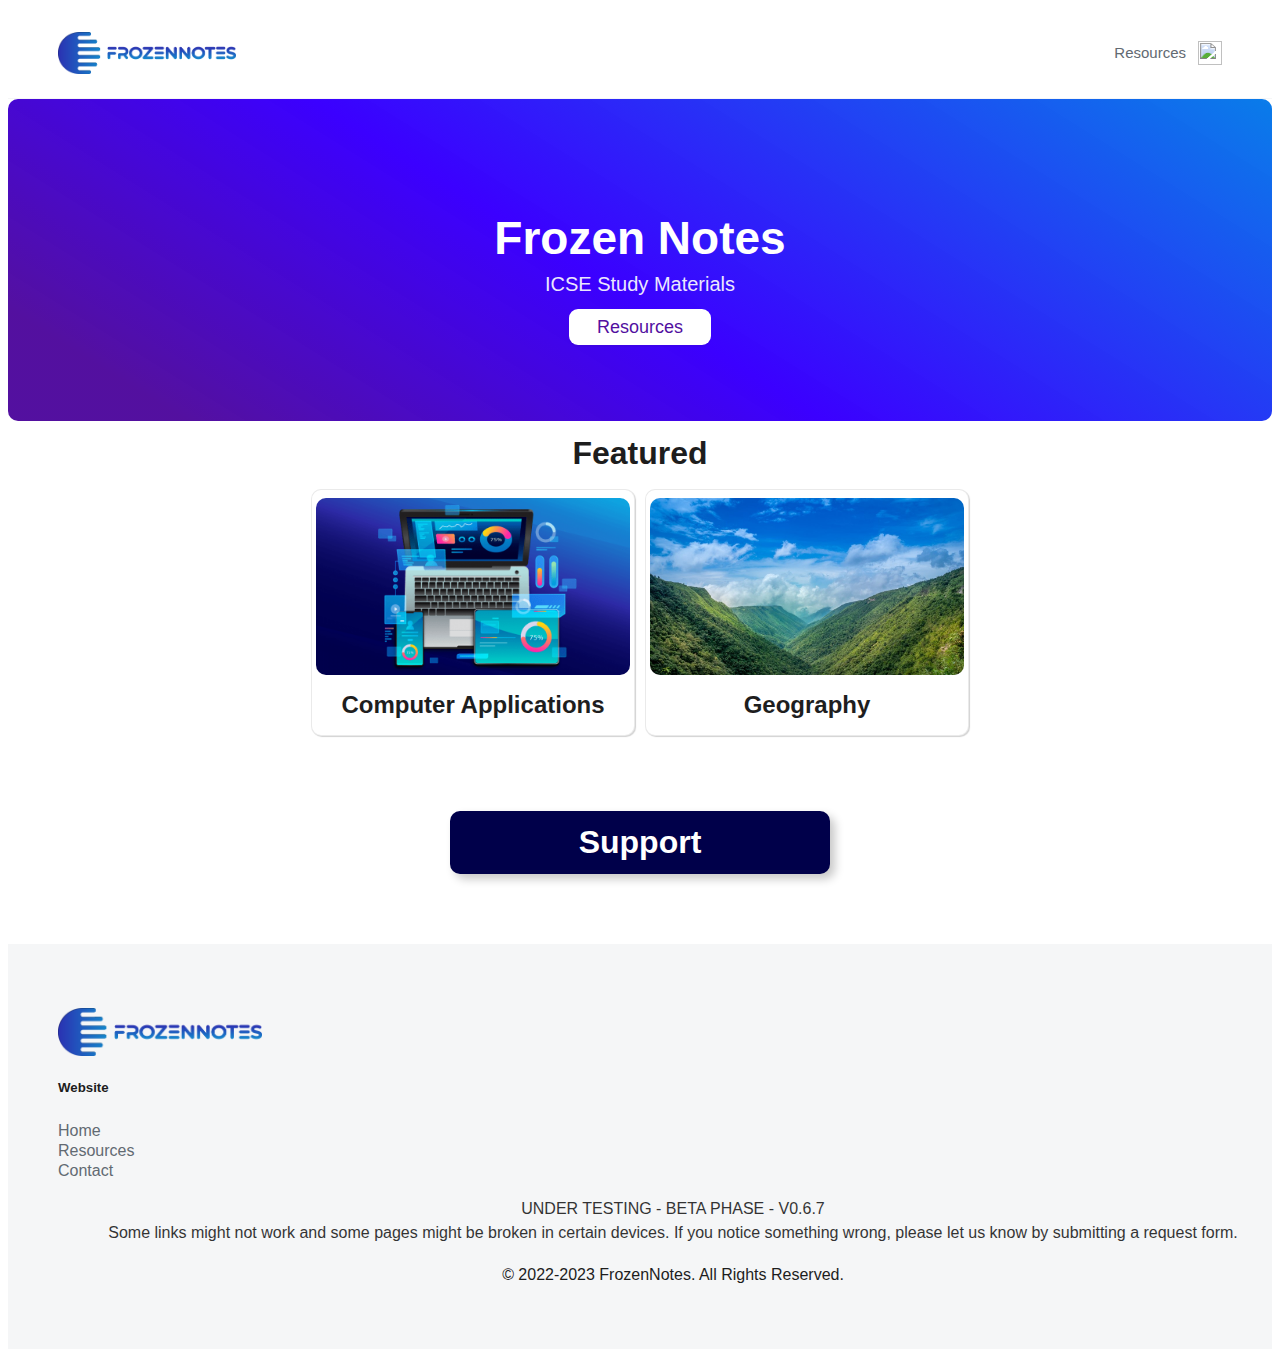
==== index.html @ a1f2265b "Update index.html" ====
<html data-lt-installed="true"><head>
  <link rel="shortcut icon" href="images/favicon.ico" type="image/x-icon">  
  <meta name="viewport" content="width=device-width, initial-scale=1">
  <link rel="stylesheet" href="styles/styles.css">
  <title>FrozenNotes</title>
  <!-- Cloudflare Web Analytics --><script defer src='https://static.cloudflareinsights.com/beacon.min.js' data-cf-beacon='{"token": "37dfe70baa8745048c1b51f252ea86f9"}'></script><!-- End Cloudflare Web Analytics -->
  </head>
  <body><div data-collapse="small" data-animation="default" data-duration="400" data-easing="ease" data-easing2="ease" role="banner" class="nav-bar w-nav">
      <div class="nav-container w-container">
        <div class="logo-div">
          <a href="index.html" class="nav-logo w-inline-block w--current"><img src="images/FrozenNotesLogoText.png" alt="FrozenNotes Logo" class="logo" width="178"></a>
        </div>
        <nav role="navigation" class="nav-content w-nav-menu">
          <div class="search-banner">
            <div class="search-section">
              
            </div>
          </div>
          <div class="nav-menu">
            <a href="resources.html" class="nav-link w-nav-link">Resources</a>
          </div>
        </nav>
        <div class="menu-button w-nav-button"><img src="images/Menu-Icon.svg" loading="lazy" alt="" class="menu-icon" width="24"></div>
      </div>
    </div>
  <center>
    <div class="notice">
    
    <p class="notice">
    UNDER TESTING - BETA PHASE - V0.6.7<br>Some links might not work and some pages might be broken in certain devices. If you notice something wrong, please let us know by submitting a <a href="support.html" class="notice">request form</a>.
  </p>
    </div></center><div class="section light-color-gradient wf-section">
  <center>
        <div class="container">
          <div class="w-layout-grid hero-grid">
            <div class="text-box _500px">
              <h1 class="heading h1">Frozen Notes</h1>
              <p class="paragraph large">ICSE Study Materials</p>
              <div class="spacer _16"></div>
              <a href="resources.html" class="button w-button">Resources</a>
            </div>
          </div>
        </div>
  </center>
      </div>
  

      <div class="featured"><center>
  <h1>Featured</h1>
        <div class="row">
          <div class="column">
            <a href="computer.html"><img src="images/computer.png"><h2>Computer Applications</h2></a>
          </div>
          <div class="column">
            <a href="geography.html"><img src="images/geography.jpg"><h2>Geography</h2></a>
          </div>
        </div>
  <div class="space"></div>
  </center>
      </div>
<div class="support">
  <center>
    <a href="support.html" style="display: inline-block;background: #00004a;color: white;width: 30%;border-radius: 10px;box-shadow: 5px 5px 10px #00000038;transition: ease-in 200ms;"><h1>Support</h1></a>
    <div class="space"></div>
  </center>
</div>
  
    
  <footer><div class="footer wf-section">
      <div class="footer-container w-container">
        <div class="w-layout-grid footer-grid">
          <div id="w-node-b8d7be4a-ce45-83ab-5947-02d204c8bff0-cf3fcb86" class="footer-logo-block">
            <a data-ix="logo" href="index.html" class="footer-logo w-nav-brand w--current"><img src="images/FrozenNotesLogoText.png" alt="FrozenNotes Logo" width="204"></a>
            <div class="spacer _16"></div>
            
          </div>
          <div class="footer-links-container">
            <h5 class="footer-header">Website</h5>
            <a href="index.html" class="footer-link">Home</a>
            <a href="resources.html" class="footer-link">Resources</a>
            <a href="support.html" class="footer-link">Contact</a>
            
            
            
          </div>
          <center>
    <div class="footer_notice">
    
    <p>
    UNDER TESTING - BETA PHASE - V0.6.7<br>Some links might not work and some pages might be broken in certain devices. If you notice something wrong, please let us know by submitting a request form.
  </p>
    <div class="paragraph small">© 2022-2023 FrozenNotes. All Rights Reserved.</div></div></center>
        </div>
      </div>
    </div>
  </footer>
  
  <style type="text/css"></style><style type="text/css"></style><style type="text/css"></style></body><style type="text/css"></style></html>
---- styles/styles.css ----
.nav-bar {
  position: -webkit-sticky;
  position: sticky;
  top: 0px;
  z-index: 200;
  display: -webkit-box;
  display: -webkit-flex;
  display: -ms-flexbox;
  display: flex;
  width: 100%;
  -webkit-box-orient: horizontal;
  -webkit-box-direction: normal;
  -webkit-flex-direction: row;
  -ms-flex-direction: row;
  flex-direction: row;
  -webkit-box-pack: justify;
  -webkit-justify-content: space-between;
  -ms-flex-pack: justify;
  justify-content: space-between;
  -webkit-box-align: center;
  -webkit-align-items: center;
  -ms-flex-align: center;
  align-items: center;
  border-bottom: 1px solid #f5f6f7;
  background-color: #fff;
}
.section.light-color-gradient {
    position: relative;
    background-color: #052ba9e0;
    background-image: linear-gradient(32deg, rgb(98 0 154 / 77%) 10%, rgb(59 0 255) 46%, rgb(0 146 255 / 72%) 100%);
    border-radius: 10px;
}
.section {
  position: relative;
  padding-top: 80px;
  padding-bottom: 80px;
}
body {
  font-family: Inter, sans-serif;
  color: #1d1d1d;
  font-size: 16px;
  line-height: 20px;
}
.heading {
  display: block;
  font-weight: 600;
}
.heading.h1 {
    margin-bottom: 1px;
    font-size: 46px;
    line-height: 1.25em;
    color: white;
}

.paragraph.large {
    font-size: 20px;
    line-height: 20px;
    color: white;
    margin-top: 7px;
}
p {
    margin-bottom: 20px;
    opacity: 0.9;
    font-size: 16px;
    line-height: 1.5em;
    font-weight: 400;
}
.button:hover {
  border-radius: 5px;
  transition: ease-in 200ms;
  box-shadow: 1px 0px 5px #FFF;
  
}
.button {
    margin-bottom: 8px;
    padding: 8px 28px;
    -webkit-box-flex: 0;
    -webkit-flex: 0 0 auto;
    -ms-flex: 0 0 auto;
    flex: 0 0 auto;
    border-radius: 9px;
    background-color: #ffffff;
    box-shadow: 0 2px 0 0 rgb(32 32 32 / 5%);
    -webkit-transition: box-shadow 200ms ease, border-color 200ms ease, color 200ms ease, background-color 200ms ease, -webkit-transform 200ms ease;
    transition: box-shadow 200ms ease, border-color 200ms ease, color 200ms ease, background-color 200ms ease, -webkit-transform 200ms ease;
    transition: box-shadow 200ms ease, transform 200ms ease, border-color 200ms ease, color 200ms ease, background-color 200ms ease;
    transition: box-shadow 200ms ease, transform 200ms ease, border-color 200ms ease, color 200ms ease, background-color 200ms ease, -webkit-transform 200ms ease;
    color: #520f9f;
    font-size: 18px;
    line-height: 1.5;
    font-weight: 500;
    text-align: center;
    font-weight: 500;
    font-size: large;
    font-family: sans-serif;
}
.nav-container {
  left: 0px;
  top: 0px;
  right: 0px;
  display: -webkit-box;
  display: -webkit-flex;
  display: -ms-flexbox;
  display: flex;
  width: 100%;
  height: 70px;
  max-width: 1230px;
  margin-right: auto;
  margin-left: auto;
  padding: 10px 50px;
  -webkit-box-orient: horizontal;
  -webkit-box-direction: normal;
  -webkit-flex-direction: row;
  -ms-flex-direction: row;
  flex-direction: row;
  -webkit-box-pack: justify;
  -webkit-justify-content: space-between;
  -ms-flex-pack: justify;
  justify-content: space-between;
  -webkit-box-align: center;
  -webkit-align-items: center;
  -ms-flex-align: center;
  align-items: center;
}
.nav-content {
  position: relative;
  display: -webkit-box;
  display: -webkit-flex;
  display: -ms-flexbox;
  display: flex;
  margin-left: 24px;
  -webkit-box-orient: horizontal;
  -webkit-box-direction: normal;
  -webkit-flex-direction: row;
  -ms-flex-direction: row;
  flex-direction: row;
  -webkit-box-pack: justify;
  -webkit-justify-content: space-between;
  -ms-flex-pack: justify;
  justify-content: space-between;
  -webkit-box-align: center;
  -webkit-align-items: center;
  -ms-flex-align: center;
  align-items: center;
  -webkit-box-flex: 1;
  -webkit-flex: 1;
  -ms-flex: 1;
  flex: 1;
}
.nav-link {
  margin-right: 4px;
  margin-left: 4px;
  padding: 6px 8px;
  background-color: transparent;
  -webkit-transition: background-color 200ms ease, color 200ms ease, -webkit-transform 200ms ease;
  transition: background-color 200ms ease, color 200ms ease, -webkit-transform 200ms ease;
  transition: background-color 200ms ease, transform 200ms ease, color 200ms ease;
  transition: background-color 200ms ease, transform 200ms ease, color 200ms ease, -webkit-transform 200ms ease;
  color: #626a72;
  font-size: 15px;
  line-height: 24px;
  font-weight: 500;
  cursor: pointer;
}
a {
  -webkit-transition: color 200ms ease;
  transition: color 200ms ease;
  color: #626a72;
  text-decoration: none;
}
.footer {
  position: relative;
  z-index: 0;
  padding-top: 24px;
  padding-bottom: 24px;
  background-color: #f5f6f7;
}
.footer-container {
  display: block;
  width: 100%;
  max-width: 1230px;
  margin-right: auto;
  margin-left: auto;
  padding: 40px 50px;
  -webkit-box-orient: vertical;
  -webkit-box-direction: normal;
  -webkit-flex-direction: column;
  -ms-flex-direction: column;
  flex-direction: column;
  -webkit-box-pack: center;
  -webkit-justify-content: center;
  -ms-flex-pack: center;
  justify-content: center;
}
.footer-grid {
  -ms-grid-columns: 3fr 1fr 1fr 0.8fr;
  grid-template-columns: 3fr 1fr 1fr 0.8fr;
  -ms-grid-rows: auto;
  grid-template-rows: auto;
}
.footer-logo-block {
  position: relative;
  display: -webkit-box;
  display: -webkit-flex;
  display: -ms-flexbox;
  display: flex;
  max-width: 650px;
  -webkit-box-orient: vertical;
  -webkit-box-direction: normal;
  -webkit-flex-direction: column;
  -ms-flex-direction: column;
  flex-direction: column;
  -webkit-box-align: start;
  -webkit-align-items: flex-start;
  -ms-flex-align: start;
  align-items: flex-start;
}
.footer-links-container {
  display: -webkit-box;
  display: -webkit-flex;
  display: -ms-flexbox;
  display: flex;
  -webkit-box-orient: vertical;
  -webkit-box-direction: normal;
  -webkit-flex-direction: column;
  -ms-flex-direction: column;
  flex-direction: column;
}
.nav-link.w-nav-link:hover {
  color: #1c1c1c;
}
.notice {
  font-weight: 600;
  background: #350ffd;
  color: white;
  border-radius: 10px;
  display: none;
}
a.notice {
  color: #00ffc3;
}



  .row {
    display: -ms-flexbox; /* IE10 */
    display: flex;
    -ms-flex-wrap: wrap; /* IE10 */
    flex-wrap: wrap;
    padding: 0 4px;
    justify-content: center;
  }
  
  
  .column {
    -ms-flex: 25%;
    flex: 25%;
    max-width: 25%;
    padding: 0 4px;
    border-radius: 10px;
    background: white;
    border: 1px solid #a8a8a83d;
    margin: 5px;
    box-shadow: 1px 1px 1px #0000002e;
  }

  .column:hover {
    background: #ffffffb3;
    box-shadow: 2px 2px 2px #0000002e;
    border-radius: 5px;
    transition: ease-in 200ms;
  }
  
  .column img {
    margin-top: 8px;
    vertical-align: middle;
    width: 100%;
    max-height: 100%;
    border-radius: 10px;
  }
  
  .column h2 {
    color: #1e1e1e;
  }

  .space{
    height: 70px;
  }

  iframe {
    border-radius: 10px;
  }

  .re-link h2 {
    color: #fff;
    background: #3411fc;
    padding: 10px;
    border-radius: 10px;
    width: 60%;
  }

  /* Responsive layout - makes a two column-layout instead of four columns */
  @media screen and (max-width: 800px) {
    .column {
      -ms-flex: 50%;
      flex: 50%;
      max-width: 50%;
    }
  }

/*BETA*/
#menu {
  z-index: 2;
}

#menu-bar {
  width: 45px;
  height: 40px;
  margin: 30px 0 20px 20px;
  cursor: pointer;
}

.bar {
  height: 5px;
  width: 100%;
  background-color: #254BFF;
  display: block;
  border-radius: 5px;
  transition: 0.3s ease;
}

#bar1 {
  transform: translateY(-4px);
}

#bar3 {
  transform: translateY(4px);
}

.nav {
  transition: 0.3s ease;
  display: none;
}

.nav ul {
  padding: 0 22px;
}

.nav li {
  list-style: none;
  padding: 12px 0;
}

.nav li a {
  color: white;
  font-size: 20px;
  text-decoration: none;
}

.nav li a:hover {
  font-weight: bold;
}

.menu-bg, #menu {
  top: 0;
  left: 0;
  position: absolute;
}

.menu-bg {
  z-index: 1;
  width: 0;
  height: 0;
  margin: 30px 0 20px 20px;
  background: radial-gradient(circle, #254bff, #430EFF);
  border-radius: 50%;
  transition: 0.3s ease;
}

.change {
  display: block;
}

.change .bar {
  background-color: white;
}

.change #bar1 {
  transform: translateY(4px) rotateZ(-45deg);
}

.change #bar2 {
  opacity: 0;
}

.change #bar3 {
  transform: translateY(-6px) rotateZ(45deg);
}

.change-bg {
  width: 520px;
  height: 460px;
  transform: translate(-60%,-30%);
}
h2 {
  color: white;
}
.header {
  padding: 10px 16px;
  
  color: #f1f1f1;
}

.content {
  padding: 16px;
}

.sticky {
  position: fixed;
  top: 0;
  width: 100%;
}

.sticky + .content {
  padding-top: 40px;
}
.loghead {
  padding-left: 60px;
}
.Navi { /*Nav bar*/
  display: inline;
  list-style-type: none;
  margin: 0;
  padding: 0;
  overflow: hidden;
  background-color: #3330;
}
.nave {
  color: white;
  text-align: center;
  padding: 18px 16px;
  text-decoration: none;
  float: right;
  border-right: 1px solid #bbb0;
  font-weight: bold;
  cursor: pointer;
  border-radius: 10px;
}
.nave:hover {
  background: #254BFF;
  transition: 0.3s ease;
  margin-left: 5px;
  color: white;
}
.hn {
  text-decoration: none;
  color: #606060;
}
.hn:hover{
  color: white;
}
.ml {
  padding-top: 20px;
}
/*BETA*/
@media only screen and (min-device-width: 320px) and (max-device-width: 530px) {
  .nave{
    display: none;
  }
  .h2f{
    float: none;
    text-align: center;
  }
}
  
  /* Responsive layout - makes the two columns stack on top of each other instead of next to each other */
  @media screen and (max-width: 600px) {
    .column {
      -ms-flex: 100%;
      flex: 100%;
      max-width: 100%;
    }
  }
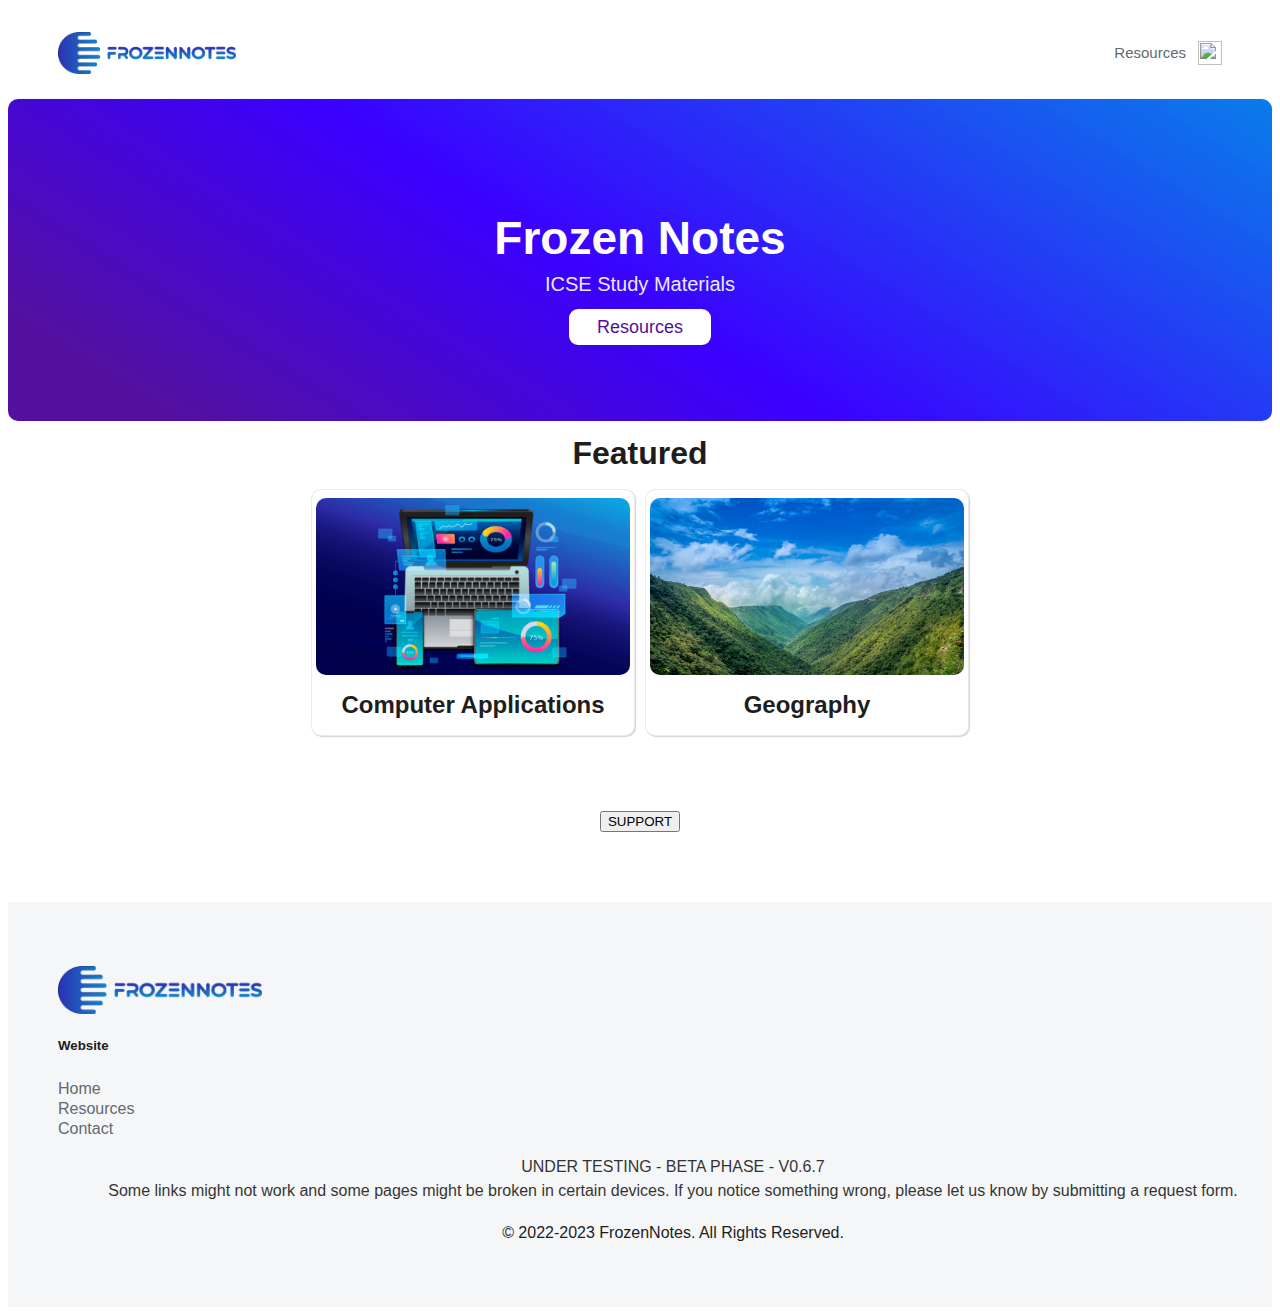
==== commit 617c8d8c: "Update index.html" ====
--- a/index.html
+++ b/index.html
@@ -60,11 +60,26 @@
       </div>
 <div class="support">
   <center>
-    <a href="support.html" style="display: inline-block;background: #00004a;color: white;width: 30%;border-radius: 10px;box-shadow: 5px 5px 10px #00000038;transition: ease-in 200ms;"><h1>Support</h1></a>
+    <button class="involveme_popup" data-project="frozennotes-support" data-embed-mode="popup" data-trigger-event="button" data-popup-size="large" data-organization-url="https://nadamaddum-org.involve.me" data-loadcolor="#2F1EFAFF" >SUPPORT</button>
+
+<script src="https://nadamaddum-org.involve.me/embed?type=popup"></script>
     <div class="space"></div>
   </center>
 </div>
-  
+  <script src="https://nadamaddum-org.involve.me/embed?type=popup"></script>
+
+<script>
+    involvemeEmbedPopup.createTriggerEvent({
+        projectUrl: "frozennotes-support",
+        organizationUrl: "https://nadamaddum-org.involve.me",
+        embedMode: "chatButton",
+        triggerEvent: "button",
+        popupSize: "medium",
+        buttonTextColor: "#FFFFFF",
+        buttonColor: "#2F1EFA",
+        icon: "notes",
+    })
+</script>
     
   <footer><div class="footer wf-section">
       <div class="footer-container w-container">
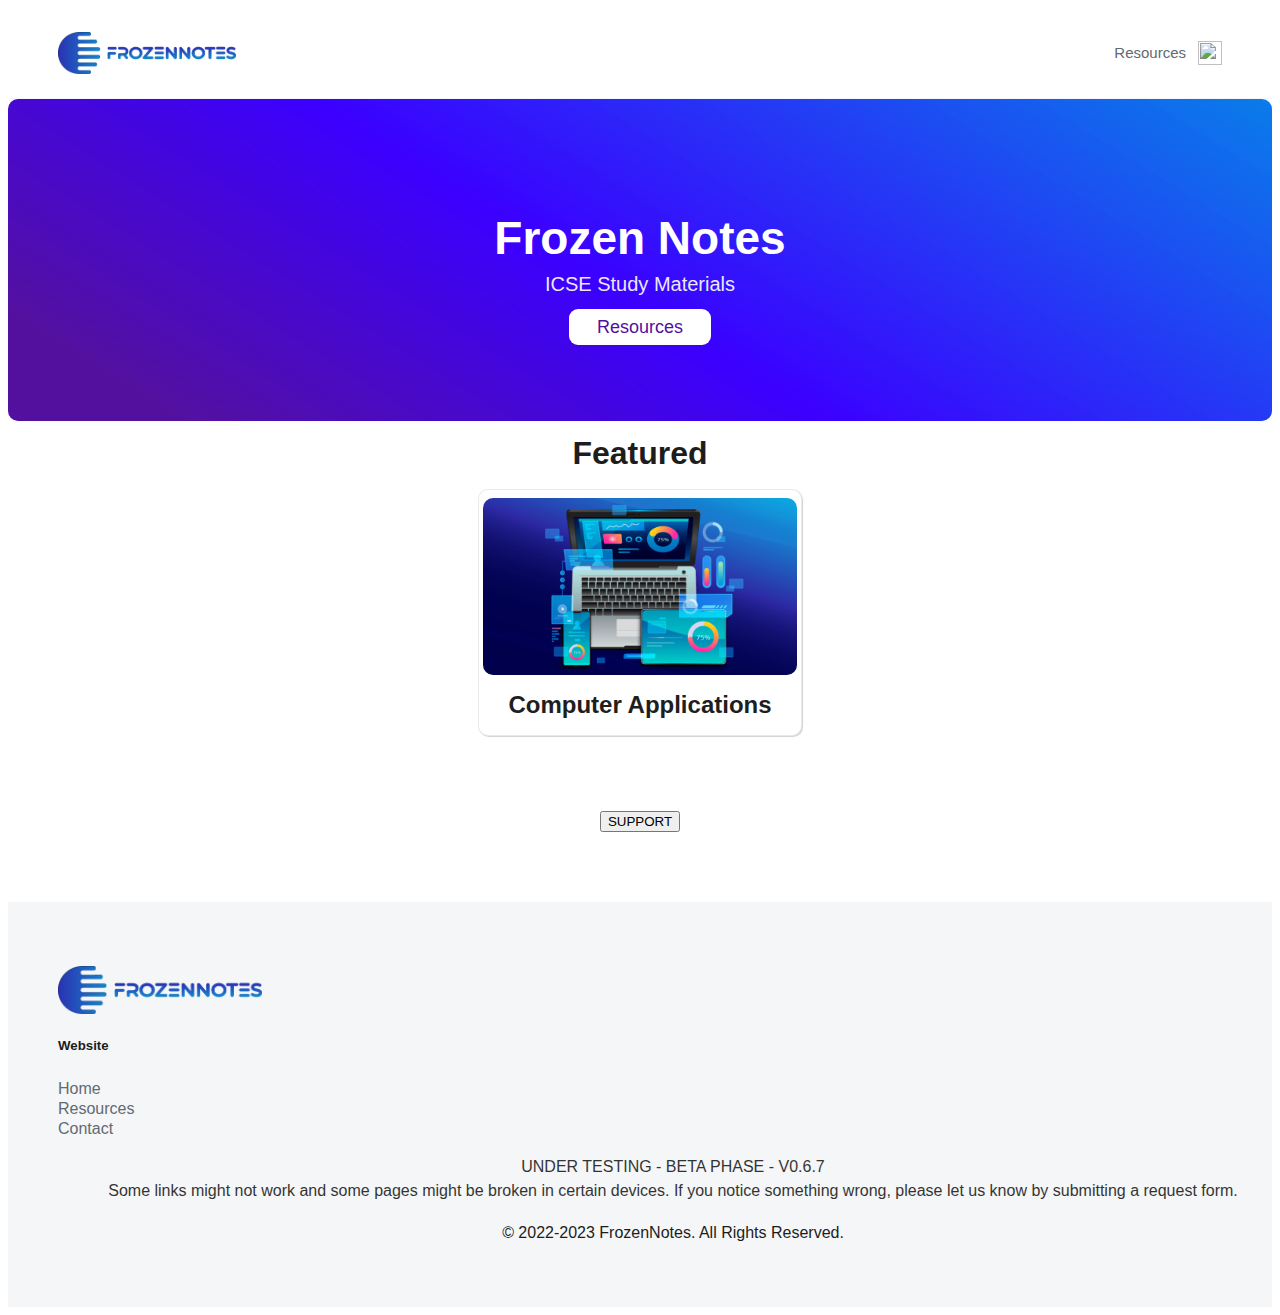
==== commit b5678a27: "Update index.html" ====
--- a/index.html
+++ b/index.html
@@ -50,9 +50,6 @@
         <div class="row">
           <div class="column">
             <a href="computer.html"><img src="images/computer.png"><h2>Computer Applications</h2></a>
-          </div>
-          <div class="column">
-            <a href="geography.html"><img src="images/geography.jpg"><h2>Geography</h2></a>
           </div>
         </div>
   <div class="space"></div>
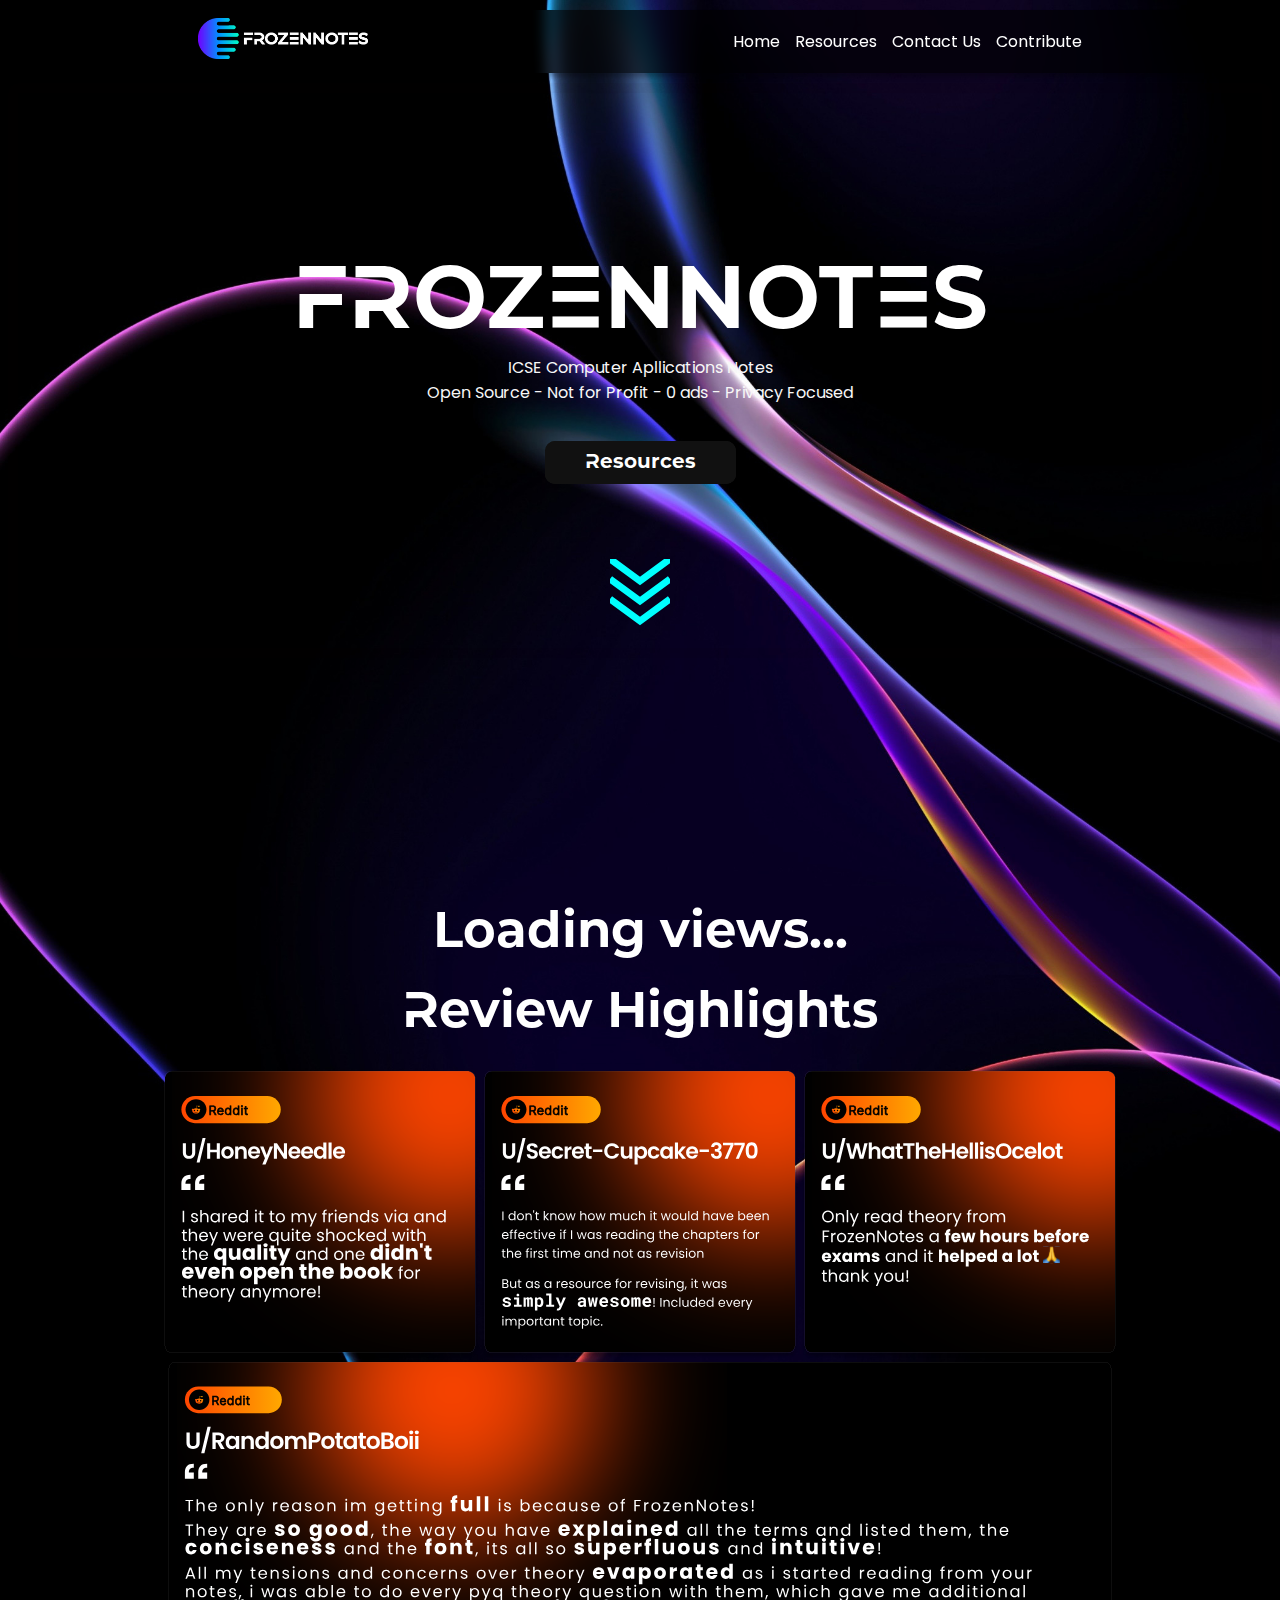
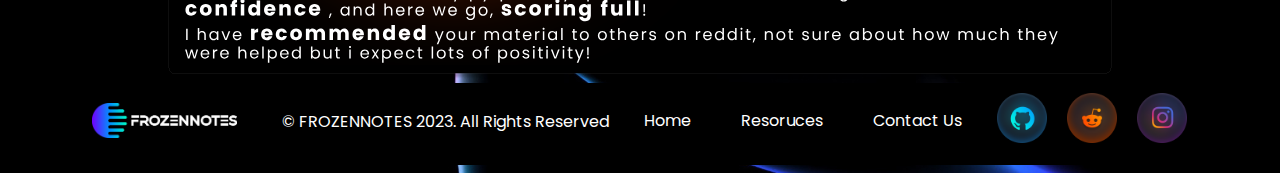
==== commit 7aeb153d: "FrozenNotes ReDesign Beta" ====
--- a/index.html
+++ b/index.html
@@ -1,110 +1,103 @@
-<html data-lt-installed="true"><head>
-  <link rel="shortcut icon" href="images/favicon.ico" type="image/x-icon">  
-  <meta name="viewport" content="width=device-width, initial-scale=1">
-  <link rel="stylesheet" href="styles/styles.css">
-  <title>FrozenNotes</title>
-  <!-- Cloudflare Web Analytics --><script defer src='https://static.cloudflareinsights.com/beacon.min.js' data-cf-beacon='{"token": "37dfe70baa8745048c1b51f252ea86f9"}'></script><!-- End Cloudflare Web Analytics -->
-  </head>
-  <body><div data-collapse="small" data-animation="default" data-duration="400" data-easing="ease" data-easing2="ease" role="banner" class="nav-bar w-nav">
-      <div class="nav-container w-container">
-        <div class="logo-div">
-          <a href="index.html" class="nav-logo w-inline-block w--current"><img src="images/FrozenNotesLogoText.png" alt="FrozenNotes Logo" class="logo" width="178"></a>
+<!--FrozenNotes V2.0.7.75.23 Source Code - HTML
+    index.html - HTML - Home Page - 23.12.23 --
+    © FROZENNOTES 2023. All Rights Reserved -->
+
+<!DOCTYPE html>    
+<html lang="en" data-lt-installed="true">
+
+<head>
+    <meta charset="UTF-8">
+    <title>FrozenNotes</title>
+    <link rel="shortcut icon" href="res/favicon.ico" type="image/x-icon">
+    <link rel="stylesheet" href="styles/styles.css">
+    <link rel="preconnect" href="https://fonts.googleapis.com">
+    <link rel="preconnect" href="https://fonts.gstatic.com" crossorigin="">
+    <link href="https://fonts.googleapis.com/css2?family=Poppins&amp;family=Roboto&amp;display=swap" rel="stylesheet">
+    <link href="https://fonts.googleapis.com/css2?family=Montserrat&amp;display=swap" rel="stylesheet">
+</head>
+
+<body>
+    <nav class="nav" id="mainbar">
+        <div>
+            <a href="\"><img src="res/namelogo.png" class="navlogo"></a>
+            <a href="\" class="navLinks" id="navLiFi">Home</a>
+            <svg class="ham ham6" viewBox="0 0 100 100" width="80"
+                onclick="this.classList.toggle('active'); document.querySelector('.dropdown_menu').classList.toggle('show')">
+                <path class="line top"
+                    d="m 30,33 h 40 c 13.100415,0 14.380204,31.80258 6.899646,33.421777 -24.612039,5.327373 9.016154,-52.337577 -12.75751,-30.563913 l -28.284272,28.284272">
+                </path>
+                <path class="line middle"
+                    d="m 70,50 c 0,0 -32.213436,0 -40,0 -7.786564,0 -6.428571,-4.640244 -6.428571,-8.571429 0,-5.895471 6.073743,-11.783399 12.286435,-5.570707 6.212692,6.212692 28.284272,28.284272 28.284272,28.284272">
+                </path>
+                <path class="line bottom"
+                    d="m 69.575405,67.073826 h -40 c -13.100415,0 -14.380204,-31.80258 -6.899646,-33.421777 24.612039,-5.327373 -9.016154,52.337577 12.75751,30.563913 l 28.284272,-28.284272">
+                </path>
+            </svg>
+            <a href="resources.html" class="navLinks">Resources</a>
+            <a href="support.html" class="navLinks">Contact Us</a>
+            <a href="https://github.com/FrozenNotes/ICSE_Resources" class="navLinks" id="navLiLa">Contribute</a>
+            <div class="dropdown_menu">
+                <ul class="menulist">
+                    <li class="menulinks"> <a href="index.html" class="menuLinks" id="firstmenuli">Home</a> </li>
+                    <li class="menulinks"> <a href="resources.html" class="menuLinks">Resources</a> </li>
+                    <li class="menulinks"> <a href="support.html" class="menuLinks">Contact Us</a> </li>
+                    <li class="menulinks"> <a href="https://github.com/FrozenNotes/ICSE_Resources" class="menuLinks">Contribute</a> </li>
+                </ul>
+            </div>
         </div>
-        <nav role="navigation" class="nav-content w-nav-menu">
-          <div class="search-banner">
-            <div class="search-section">
-              
+    </nav>
+    <main>
+        <center>
+            <div class="hero">
+                <h1 class="herotext" id="ht">FROZENNOTES</h1>
+                <p class="herosub">ICSE Computer Apllications Notes<br>Open Source - Not for Profit - 0 ads - Privacy
+                    Focused</p>
+                <a href="resources.html" class="bn5">Resources</a>
+                <br>
+                <a href="#reviews">
+                    <svg class="arrow">
+                        <path class="a1" d="M0 0 L30 22 L60 0"></path>
+                        <path class="a2" d="M0 20 L30 42 L60 20"></path>
+                        <path class="a3" d="M0 40 L30 62 L60 40"></path>
+                    </svg></a>
             </div>
-          </div>
-          <div class="nav-menu">
-            <a href="resources.html" class="nav-link w-nav-link">Resources</a>
-          </div>
-        </nav>
-        <div class="menu-button w-nav-button"><img src="images/Menu-Icon.svg" loading="lazy" alt="" class="menu-icon" width="24"></div>
-      </div>
+            <p class="spacer">‎</p>
+        </center>
+    </main>
+    <div class="revsec" id="reviews">
+        <h1 class="subheading">ㅤ‎</h1>
+        <h1 class="subheading" id="ct">Loading views...</h1>
+        <h1 class="subheading">Review Highlights</h1>
+        <div class="rewgal">
+            <center>
+                <img class="revs" src="res/rev1.svg">
+                <img class="revs" src="res/rev2.svg">
+                <img class="revs" src="res/rev3.svg">
+                <br>
+                <img src="res/rev4.svg" id="lr" class="revl">
+                <img src="res/rev4tab.svg" id="lrtab" class="revl">
+                <img src="res/rev4ph.svg" id="lrph" class="revl">
+            </center>
+        </div>
     </div>
-  <center>
-    <div class="notice">
-    
-    <p class="notice">
-    UNDER TESTING - BETA PHASE - V0.6.7<br>Some links might not work and some pages might be broken in certain devices. If you notice something wrong, please let us know by submitting a <a href="support.html" class="notice">request form</a>.
-  </p>
-    </div></center><div class="section light-color-gradient wf-section">
-  <center>
-        <div class="container">
-          <div class="w-layout-grid hero-grid">
-            <div class="text-box _500px">
-              <h1 class="heading h1">Frozen Notes</h1>
-              <p class="paragraph large">ICSE Study Materials</p>
-              <div class="spacer _16"></div>
-              <a href="resources.html" class="button w-button">Resources</a>
+    <footer>
+        <center>
+            <div class="foot">
+                <a href="/"><img src="res/namelogo.png" class="footimg"></a>
+                <p class="footxt">© FROZENNOTES 2023. All Rights Reserved</p>
+                <a href="/" class="footlink">Home</a>
+                <a href="resources.html" class="footlink">Resoruces</a>
+                <a href="support.html" class="footlink">Contact Us</a>
+                <br>
+                <a href="https://github.com/FrozenNotes"><img src="res/github.png" class="sm"></a>
+                <a href="https://www.reddit.com/user/FrozenNotesOfficial/"><img src="res/reddit.png" class="sm"></a>
+                <a href="https://www.instagram.com/frozennotesofficial/"><img src="res/instagram.png" class="sm"></a>
             </div>
-          </div>
-        </div>
-  </center>
-      </div>
-  
-
-      <div class="featured"><center>
-  <h1>Featured</h1>
-        <div class="row">
-          <div class="column">
-            <a href="computer.html"><img src="images/computer.png"><h2>Computer Applications</h2></a>
-          </div>
-        </div>
-  <div class="space"></div>
-  </center>
-      </div>
-<div class="support">
-  <center>
-    <button class="involveme_popup" data-project="frozennotes-support" data-embed-mode="popup" data-trigger-event="button" data-popup-size="large" data-organization-url="https://nadamaddum-org.involve.me" data-loadcolor="#2F1EFAFF" >SUPPORT</button>
-
-<script src="https://nadamaddum-org.involve.me/embed?type=popup"></script>
-    <div class="space"></div>
-  </center>
-</div>
-  <script src="https://nadamaddum-org.involve.me/embed?type=popup"></script>
-
-<script>
-    involvemeEmbedPopup.createTriggerEvent({
-        projectUrl: "frozennotes-support",
-        organizationUrl: "https://nadamaddum-org.involve.me",
-        embedMode: "chatButton",
-        triggerEvent: "button",
-        popupSize: "medium",
-        buttonTextColor: "#FFFFFF",
-        buttonColor: "#2F1EFA",
-        icon: "notes",
-    })
-</script>
-    
-  <footer><div class="footer wf-section">
-      <div class="footer-container w-container">
-        <div class="w-layout-grid footer-grid">
-          <div id="w-node-b8d7be4a-ce45-83ab-5947-02d204c8bff0-cf3fcb86" class="footer-logo-block">
-            <a data-ix="logo" href="index.html" class="footer-logo w-nav-brand w--current"><img src="images/FrozenNotesLogoText.png" alt="FrozenNotes Logo" width="204"></a>
-            <div class="spacer _16"></div>
-            
-          </div>
-          <div class="footer-links-container">
-            <h5 class="footer-header">Website</h5>
-            <a href="index.html" class="footer-link">Home</a>
-            <a href="resources.html" class="footer-link">Resources</a>
-            <a href="support.html" class="footer-link">Contact</a>
-            
-            
-            
-          </div>
-          <center>
-    <div class="footer_notice">
-    
-    <p>
-    UNDER TESTING - BETA PHASE - V0.6.7<br>Some links might not work and some pages might be broken in certain devices. If you notice something wrong, please let us know by submitting a request form.
-  </p>
-    <div class="paragraph small">© 2022-2023 FrozenNotes. All Rights Reserved.</div></div></center>
-        </div>
-      </div>
-    </div>
-  </footer>
-  
-  <style type="text/css"></style><style type="text/css"></style><style type="text/css"></style></body><style type="text/css"></style></html>
+        </center>
+    </footer>
+    <script src="script/scripts.js"></script>
+     <!-- Cloudflare Web Analytics -->
+     <script defer src='https://static.cloudflareinsights.com/beacon.min.js'
+     data-cf-beacon='{"token": "37dfe70baa8745048c1b51f252ea86f9"}'></script><!-- End Cloudflare Web Analytics -->
+</body>
+</html>--- a/styles/styles.css
+++ b/styles/styles.css
@@ -1,483 +1,588 @@
-.nav-bar {
-  position: -webkit-sticky;
-  position: sticky;
-  top: 0px;
-  z-index: 200;
-  display: -webkit-box;
-  display: -webkit-flex;
-  display: -ms-flexbox;
-  display: flex;
-  width: 100%;
-  -webkit-box-orient: horizontal;
-  -webkit-box-direction: normal;
-  -webkit-flex-direction: row;
-  -ms-flex-direction: row;
-  flex-direction: row;
-  -webkit-box-pack: justify;
-  -webkit-justify-content: space-between;
-  -ms-flex-pack: justify;
-  justify-content: space-between;
-  -webkit-box-align: center;
-  -webkit-align-items: center;
-  -ms-flex-align: center;
-  align-items: center;
-  border-bottom: 1px solid #f5f6f7;
-  background-color: #fff;
-}
-.section.light-color-gradient {
-    position: relative;
-    background-color: #052ba9e0;
-    background-image: linear-gradient(32deg, rgb(98 0 154 / 77%) 10%, rgb(59 0 255) 46%, rgb(0 146 255 / 72%) 100%);
-    border-radius: 10px;
-}
-.section {
-  position: relative;
-  padding-top: 80px;
-  padding-bottom: 80px;
-}
-body {
-  font-family: Inter, sans-serif;
-  color: #1d1d1d;
-  font-size: 16px;
-  line-height: 20px;
-}
-.heading {
-  display: block;
-  font-weight: 600;
-}
-.heading.h1 {
-    margin-bottom: 1px;
-    font-size: 46px;
-    line-height: 1.25em;
-    color: white;
-}
-
-.paragraph.large {
-    font-size: 20px;
-    line-height: 20px;
-    color: white;
-    margin-top: 7px;
-}
-p {
-    margin-bottom: 20px;
-    opacity: 0.9;
-    font-size: 16px;
-    line-height: 1.5em;
-    font-weight: 400;
-}
-.button:hover {
-  border-radius: 5px;
-  transition: ease-in 200ms;
-  box-shadow: 1px 0px 5px #FFF;
-  
-}
-.button {
-    margin-bottom: 8px;
-    padding: 8px 28px;
-    -webkit-box-flex: 0;
-    -webkit-flex: 0 0 auto;
-    -ms-flex: 0 0 auto;
-    flex: 0 0 auto;
-    border-radius: 9px;
-    background-color: #ffffff;
-    box-shadow: 0 2px 0 0 rgb(32 32 32 / 5%);
-    -webkit-transition: box-shadow 200ms ease, border-color 200ms ease, color 200ms ease, background-color 200ms ease, -webkit-transform 200ms ease;
-    transition: box-shadow 200ms ease, border-color 200ms ease, color 200ms ease, background-color 200ms ease, -webkit-transform 200ms ease;
-    transition: box-shadow 200ms ease, transform 200ms ease, border-color 200ms ease, color 200ms ease, background-color 200ms ease;
-    transition: box-shadow 200ms ease, transform 200ms ease, border-color 200ms ease, color 200ms ease, background-color 200ms ease, -webkit-transform 200ms ease;
-    color: #520f9f;
-    font-size: 18px;
-    line-height: 1.5;
-    font-weight: 500;
-    text-align: center;
-    font-weight: 500;
-    font-size: large;
-    font-family: sans-serif;
-}
-.nav-container {
-  left: 0px;
-  top: 0px;
-  right: 0px;
-  display: -webkit-box;
-  display: -webkit-flex;
-  display: -ms-flexbox;
-  display: flex;
-  width: 100%;
-  height: 70px;
-  max-width: 1230px;
-  margin-right: auto;
-  margin-left: auto;
-  padding: 10px 50px;
-  -webkit-box-orient: horizontal;
-  -webkit-box-direction: normal;
-  -webkit-flex-direction: row;
-  -ms-flex-direction: row;
-  flex-direction: row;
-  -webkit-box-pack: justify;
-  -webkit-justify-content: space-between;
-  -ms-flex-pack: justify;
-  justify-content: space-between;
-  -webkit-box-align: center;
-  -webkit-align-items: center;
-  -ms-flex-align: center;
-  align-items: center;
-}
-.nav-content {
-  position: relative;
-  display: -webkit-box;
-  display: -webkit-flex;
-  display: -ms-flexbox;
-  display: flex;
-  margin-left: 24px;
-  -webkit-box-orient: horizontal;
-  -webkit-box-direction: normal;
-  -webkit-flex-direction: row;
-  -ms-flex-direction: row;
-  flex-direction: row;
-  -webkit-box-pack: justify;
-  -webkit-justify-content: space-between;
-  -ms-flex-pack: justify;
-  justify-content: space-between;
-  -webkit-box-align: center;
-  -webkit-align-items: center;
-  -ms-flex-align: center;
-  align-items: center;
-  -webkit-box-flex: 1;
-  -webkit-flex: 1;
-  -ms-flex: 1;
-  flex: 1;
-}
-.nav-link {
-  margin-right: 4px;
-  margin-left: 4px;
-  padding: 6px 8px;
-  background-color: transparent;
-  -webkit-transition: background-color 200ms ease, color 200ms ease, -webkit-transform 200ms ease;
-  transition: background-color 200ms ease, color 200ms ease, -webkit-transform 200ms ease;
-  transition: background-color 200ms ease, transform 200ms ease, color 200ms ease;
-  transition: background-color 200ms ease, transform 200ms ease, color 200ms ease, -webkit-transform 200ms ease;
-  color: #626a72;
-  font-size: 15px;
-  line-height: 24px;
-  font-weight: 500;
-  cursor: pointer;
-}
-a {
-  -webkit-transition: color 200ms ease;
-  transition: color 200ms ease;
-  color: #626a72;
-  text-decoration: none;
-}
-.footer {
-  position: relative;
-  z-index: 0;
-  padding-top: 24px;
-  padding-bottom: 24px;
-  background-color: #f5f6f7;
-}
-.footer-container {
-  display: block;
-  width: 100%;
-  max-width: 1230px;
-  margin-right: auto;
-  margin-left: auto;
-  padding: 40px 50px;
-  -webkit-box-orient: vertical;
-  -webkit-box-direction: normal;
-  -webkit-flex-direction: column;
-  -ms-flex-direction: column;
-  flex-direction: column;
-  -webkit-box-pack: center;
-  -webkit-justify-content: center;
-  -ms-flex-pack: center;
-  justify-content: center;
-}
-.footer-grid {
-  -ms-grid-columns: 3fr 1fr 1fr 0.8fr;
-  grid-template-columns: 3fr 1fr 1fr 0.8fr;
-  -ms-grid-rows: auto;
-  grid-template-rows: auto;
-}
-.footer-logo-block {
-  position: relative;
-  display: -webkit-box;
-  display: -webkit-flex;
-  display: -ms-flexbox;
-  display: flex;
-  max-width: 650px;
-  -webkit-box-orient: vertical;
-  -webkit-box-direction: normal;
-  -webkit-flex-direction: column;
-  -ms-flex-direction: column;
-  flex-direction: column;
-  -webkit-box-align: start;
-  -webkit-align-items: flex-start;
-  -ms-flex-align: start;
-  align-items: flex-start;
-}
-.footer-links-container {
-  display: -webkit-box;
-  display: -webkit-flex;
-  display: -ms-flexbox;
-  display: flex;
-  -webkit-box-orient: vertical;
-  -webkit-box-direction: normal;
-  -webkit-flex-direction: column;
-  -ms-flex-direction: column;
-  flex-direction: column;
-}
-.nav-link.w-nav-link:hover {
-  color: #1c1c1c;
-}
-.notice {
-  font-weight: 600;
-  background: #350ffd;
-  color: white;
-  border-radius: 10px;
-  display: none;
-}
-a.notice {
-  color: #00ffc3;
-}
-
-
-
-  .row {
-    display: -ms-flexbox; /* IE10 */
-    display: flex;
-    -ms-flex-wrap: wrap; /* IE10 */
-    flex-wrap: wrap;
-    padding: 0 4px;
-    justify-content: center;
-  }
-  
-  
-  .column {
-    -ms-flex: 25%;
-    flex: 25%;
-    max-width: 25%;
-    padding: 0 4px;
-    border-radius: 10px;
-    background: white;
-    border: 1px solid #a8a8a83d;
-    margin: 5px;
-    box-shadow: 1px 1px 1px #0000002e;
-  }
-
-  .column:hover {
-    background: #ffffffb3;
-    box-shadow: 2px 2px 2px #0000002e;
-    border-radius: 5px;
-    transition: ease-in 200ms;
-  }
-  
-  .column img {
-    margin-top: 8px;
-    vertical-align: middle;
-    width: 100%;
-    max-height: 100%;
-    border-radius: 10px;
-  }
-  
-  .column h2 {
-    color: #1e1e1e;
-  }
-
-  .space{
-    height: 70px;
-  }
-
-  iframe {
-    border-radius: 10px;
-  }
-
-  .re-link h2 {
-    color: #fff;
-    background: #3411fc;
-    padding: 10px;
-    border-radius: 10px;
-    width: 60%;
-  }
-
-  /* Responsive layout - makes a two column-layout instead of four columns */
-  @media screen and (max-width: 800px) {
-    .column {
-      -ms-flex: 50%;
-      flex: 50%;
-      max-width: 50%;
-    }
-  }
-
-/*BETA*/
-#menu {
-  z-index: 2;
-}
-
-#menu-bar {
-  width: 45px;
-  height: 40px;
-  margin: 30px 0 20px 20px;
-  cursor: pointer;
-}
-
-.bar {
-  height: 5px;
-  width: 100%;
-  background-color: #254BFF;
-  display: block;
-  border-radius: 5px;
-  transition: 0.3s ease;
-}
-
-#bar1 {
-  transform: translateY(-4px);
-}
-
-#bar3 {
-  transform: translateY(4px);
-}
-
-.nav {
-  transition: 0.3s ease;
-  display: none;
-}
-
-.nav ul {
-  padding: 0 22px;
-}
-
-.nav li {
-  list-style: none;
-  padding: 12px 0;
-}
-
-.nav li a {
-  color: white;
-  font-size: 20px;
-  text-decoration: none;
-}
-
-.nav li a:hover {
-  font-weight: bold;
-}
-
-.menu-bg, #menu {
-  top: 0;
-  left: 0;
-  position: absolute;
-}
-
-.menu-bg {
-  z-index: 1;
-  width: 0;
-  height: 0;
-  margin: 30px 0 20px 20px;
-  background: radial-gradient(circle, #254bff, #430EFF);
-  border-radius: 50%;
-  transition: 0.3s ease;
-}
-
-.change {
-  display: block;
-}
-
-.change .bar {
-  background-color: white;
-}
-
-.change #bar1 {
-  transform: translateY(4px) rotateZ(-45deg);
-}
-
-.change #bar2 {
-  opacity: 0;
-}
-
-.change #bar3 {
-  transform: translateY(-6px) rotateZ(45deg);
-}
-
-.change-bg {
-  width: 520px;
-  height: 460px;
-  transform: translate(-60%,-30%);
-}
-h2 {
-  color: white;
-}
-.header {
-  padding: 10px 16px;
-  
-  color: #f1f1f1;
-}
-
-.content {
-  padding: 16px;
-}
-
-.sticky {
-  position: fixed;
-  top: 0;
-  width: 100%;
-}
-
-.sticky + .content {
-  padding-top: 40px;
-}
-.loghead {
-  padding-left: 60px;
-}
-.Navi { /*Nav bar*/
-  display: inline;
-  list-style-type: none;
-  margin: 0;
-  padding: 0;
-  overflow: hidden;
-  background-color: #3330;
-}
-.nave {
-  color: white;
-  text-align: center;
-  padding: 18px 16px;
-  text-decoration: none;
-  float: right;
-  border-right: 1px solid #bbb0;
-  font-weight: bold;
-  cursor: pointer;
-  border-radius: 10px;
-}
-.nave:hover {
-  background: #254BFF;
-  transition: 0.3s ease;
-  margin-left: 5px;
-  color: white;
-}
-.hn {
-  text-decoration: none;
-  color: #606060;
-}
-.hn:hover{
-  color: white;
-}
-.ml {
-  padding-top: 20px;
-}
-/*BETA*/
-@media only screen and (min-device-width: 320px) and (max-device-width: 530px) {
-  .nave{
-    display: none;
-  }
-  .h2f{
-    float: none;
-    text-align: center;
-  }
-}
-  
-  /* Responsive layout - makes the two columns stack on top of each other instead of next to each other */
-  @media screen and (max-width: 600px) {
-    .column {
-      -ms-flex: 100%;
-      flex: 100%;
-      max-width: 100%;
-    }
-  }
+/*
+    FrozenNotes V2.0.7.75.23 Source Code - CSS
+    styles.css - CSS - Style Sheet - 23.12.23
+    © FROZENNOTES 2023. All Rights Reserved.
+*/
+@font-face {
+  font-family: "Montserrat-Alt1";
+  font-weight: 900;
+  font-style: normal;
+  src: url("fonts/MontserratAlt1-Bold.woff2") format("woff2"),
+       url("fonts/MontserratAlt1-Bold.woff") format("woff");
+}
+@font-face {
+  font-family: "Montserrat-Alt1";
+  font-weight: 500;
+  font-style: normal;
+  src: url("fonts/MontserratAlt1-Medium.woff2") format("woff2"),
+       url("fonts/MontserratAlt1-Medium.woff") format("woff");
+}
+:root{
+  --bg: black;
+}
+/*
+.nav{
+  width: 100%;
+  height: 55px;
+  border-radius: 7px;
+  position: sticky;
+  top: 10px;
+  background: rgba(0, 0, 0, 0.60);
+  box-shadow: 0px 4px 4px 0px rgba(0, 0, 0, 0.25);
+  backdrop-filter: blur(2.5px);
+}
+*/
+.nav {
+  width: 100%;
+  border-radius: 7px;
+  position: sticky;
+  top: 10px;
+  align-content: center;
+  display: flex;
+  justify-content: center;
+}
+.nav {
+  width: 100%;
+  height: 55px;
+  border-radius: 7px;
+  position: sticky;
+  top: 10px;
+  background: rgba(0, 0, 0, 0);
+}
+.navlogo {
+  width: 170px;
+}
+body{
+  background-color: black;
+  background-image: url(res/assetbg.jpg);
+  background-size: cover;
+  background-repeat: no-repeat;
+}
+/*.nav {
+  width: 100%;
+  border-radius: 7px;
+  position: sticky;
+  top: 10px;
+  align-content: center;
+  display: flex;
+  justify-content: center;
+}
+
+.nav div {
+  display: flex;
+  flex-direction: row;
+  align-items: center;
+  justify-content: center;
+  width: 40%;
+}
+*/
+.nav div {
+  display: flex;
+  flex-direction: row;
+  align-items: center;
+  justify-content: center;
+  width: 96%;
+  background: #2d2d2d;
+  background: rgba(0, 0, 0, 0.6);
+  box-shadow: 0px 4px 4px 0px rgba(0, 0, 0, 0.25);
+  backdrop-filter: blur(7px);
+  border-radius: 7px;
+  height: 115%;
+}
+.navLinks {
+  display: flex;
+  text-decoration: none;
+  color: white;
+  margin-left: 15px;
+  font-family: 'Poppins', sans-serif;
+}
+/*#navLiFi {
+  margin-left: 75%;
+}*/
+#navLiFi {
+  margin-left: 30%;
+}
+.hero {
+  height: 88%;
+  background: #0000;
+  margin-top: 20px;
+  border-radius: 10px;
+  border: 10px solid #20000008;
+}
+.menulinks {
+  text-decoration: none;
+  color: white;
+  font-family: poppins;
+  margin-top: 10px;
+}
+.menulist {
+  list-style-type: none;
+  padding: 0;
+}
+#firstmenuli {
+  margin-top: 0 !important;
+}
+.ham {
+  width: 45px;
+  height: 40px;
+  margin: 20px 0 20px 40%;
+  cursor: pointer;
+  display: none;
+}
+.line {
+  fill:none;
+  transition: stroke-dasharray 400ms, stroke-dashoffset 400ms;
+  stroke:#fff;
+  stroke-width:5.5;
+  stroke-linecap:round;
+}
+.ham6 .top {
+  stroke-dasharray: 40 172;
+}
+.ham6 .middle {
+  stroke-dasharray: 40 111;
+}
+.ham6 .bottom {
+  stroke-dasharray: 40 172;
+}
+.ham6.active .top {
+  stroke-dashoffset: -132px;
+}
+.ham6.active .middle {
+  stroke-dashoffset: -71px;
+}
+.ham6.active .bottom {
+  stroke-dashoffset: -132px;
+}
+.dropdown_menu {
+  position: fixed;
+  /*! right: 3rem; */
+  width:  80% !important;
+  background: #0000003b !important;
+  /*backdrop-filter: blur(15px) !important;*/
+  border-radius: 10px !important;
+  overflow: hidden;
+ /* display: none !important;*/
+  /* display: grid !important; */
+  height: 0 !important;
+  margin-top: 240px;
+  align-items: center !important;
+  text-align: center;
+  transition: height 0.35s ease-in;
+}
+.dropdown_menu.show{
+  height: 162px !important;
+  backdrop-filter: blur(10px) !important;
+}
+.herotext {
+  color: white;
+  text-align: center;
+  font-family: Montserrat-Alt1, sans-serif;
+  font-weight: 900;
+  font-size: 550%;
+  padding-top: 170px;
+  margin: 0 !important;
+}
+.herosub{
+  color: #f7f7f7;
+  text-align: center;
+  font-family: poppins;
+  margin-top: 10px !important;
+  margin-bottom: 48px !important;
+}
+.bn5 {
+  padding: 0.6em 2em;
+  border: none;
+  outline: none;
+  color: rgb(255, 255, 255);
+  background: #111;
+  cursor: pointer;
+  position: relative;
+  z-index: 0;
+  border-radius: 10px;
+  font-family: Montserrat-Alt1;
+  font-weight: 900;
+  font-size: 20px;
+  text-decoration: none;
+}
+
+.bn5:before {
+  content: "";
+  /*
+  background: linear-gradient(
+    45deg,
+    #6200ff,
+    #2f00ff,
+    #0011ff,
+    #0051ff,
+    #00eeff,
+    #00ffaa,
+    #0051ff,
+    #00eeff,
+    #1900ff
+  );*/
+  /*background: linear-gradient(
+    45deg,
+    rgb(255, 0, 0),
+    #ff006a,
+    #2600ff,
+    #00ffea,
+    #00d9ff,
+    #0004ff,
+    #6f00ff,
+    #ff0055,
+    #ff0000,
+    #ff5100,
+    #ffd900
+  );*/
+  background: linear-gradient(
+    45deg,
+    #ff0000,
+    #ff7300,
+    #fffb00,
+    #48ff00,
+    #00ffd5,
+    #002bff,
+    #7a00ff,
+    #ff00c8,
+    #ff0000
+  );
+  position: absolute;
+  top: -2px;
+  left: -2px;
+  background-size: 400%;
+  z-index: -1;
+  filter: blur(5px);
+  width: calc(100% + 4px);
+  height: calc(100% + 4px);
+  animation: glowingbn5 20s linear infinite;
+  opacity: 0;
+  transition: opacity 0.3s ease-in-out;
+  border-radius: 10px;
+}
+
+@keyframes glowingbn5 {
+  0% {
+    background-position: 0 0;
+  }
+  50% {
+    background-position: 400% 0;
+  }
+  100% {
+    background-position: 0 0;
+  }
+}
+
+.bn5:active {
+  color: #000;
+}
+
+.bn5:active:after {
+  background: transparent;
+}
+
+.bn5:hover:before {
+  opacity: 1;
+}
+
+.bn5:after {
+  z-index: -1;
+  content: "";
+  position: absolute;
+  width: 100%;
+  height: 100%;
+  background: #191919;
+  left: 0;
+  top: 0;
+  border-radius: 10px;
+}
+/* set arrow positioning */
+.arrow {
+	width: 60px;
+	height: 82px;
+	margin-top: 7%;
+}
+/* set arrow styles */
+.arrow path {
+	stroke: #0ff;
+	stroke-width: 7px;
+	fill: transparent;	
+	animation: down 2s infinite;
+}
+/* arrow keyframe animation */
+@keyframes down{
+0% { opacity:0 }
+25% { opacity:1 }
+75% { opacity:0 }
+100% { opacity:0 }
+}
+/* arrow animation delay */
+.arrow path.a1{	animation-delay:-1s; }
+.arrow path.a2{	animation-delay:-.5s; }
+.arrow path.a3{	animation-delay:0s; }
+html {
+  scroll-behavior: smooth;
+}
+h1{
+  color: white;
+  text-align: center;
+}
+.subheading{
+  font-family: Montserrat-Alt1;
+  font-weight: 900;
+  font-size: 50px;
+}
+
+.footimg {
+  height: 35px;
+  margin: 20px 20px 20px 5%;
+}
+.footxt {
+  color: white;
+  font-family: poppins;
+  margin-left: 2%;
+  padding: 10px;
+}
+.foot {
+  display: flex;
+  align-content: center;
+  background: #000;
+  width: 90%;
+  justify-content: center;
+}
+.sm {
+  height: 50px;
+  margin: 10px;
+}
+.footlink {
+  color: white;
+  font-family: poppins;
+  text-decoration: none;
+  margin: 25px;
+}
+.revs{
+  width: 25%;
+  transition: transform 0.5s ease-in-out;
+}
+.revs:hover{
+  transform: scale(1.05);
+}
+.revl
+{
+  transition: transform 0.5s ease-in-out;
+  width: 75%;
+}
+.sm:hover{
+  transition: transform 0.5s ease-in-out;
+  transform: scale(1.05);
+}
+text{
+  transition: transform 0.5s ease-in-out;
+  transform: scale(1.1);
+}
+.revl:hover{
+  transform: scale(1.05);
+}
+#lrtab{
+  display: none;
+}
+#lrph{
+  display: none;
+}
+a{
+  color: white;
+  font-family: poppins;
+  text-decoration: none;
+}
+.spacer
+{
+  font-size: 300%;
+}
+.column {
+  flex: 25%;
+  max-width: 25%;
+  padding: 0 4px;
+  border-radius: 10px;
+  margin: 5px;
+  background-size: cover;
+  height: 235px;
+  width: 468px;
+}
+.row {
+  display: flex;
+  -ms-flex-wrap: wrap;
+  flex-wrap: wrap;
+  padding: 0 4px;
+  justify-content: center;
+}
+.column img {
+  vertical-align: middle;
+  width: 95%;
+  max-height: 100%;
+  border-radius: 1px;
+  padding: 7px;
+}
+.clh {
+  margin-top: -1%;
+  text-align: left;
+  margin-left: 25px;
+  font-weight: 500;
+  font-family: Montserrat;
+  font-size: 20px;
+}
+.labl {
+  font-family: Montserrat;
+  background: #9945FF;
+  width: 121px;
+  font-size: 10px;
+  padding: 2px;
+  border-radius: 100px;
+  text-align: center;
+  margin-top: 43%;
+  margin-left: 25px;
+}
+.reslbl {
+  display: grid;
+}
+.column:hover {
+  scale: 1.03;
+  transition: 0.3s ease-in;
+  box-shadow: 1px 1px 20px #780ff752;
+  backdrop-filter: blur(20px);
+}
+#mc {
+  max-width: 77%;
+  backdrop-filter: blur(20px);
+}
+#mlbl {
+  margin-top: 18.5%;
+}
+#mclh {
+  margin-top: 0;
+}
+.restlt {
+  background-image: url(res/csbg.png);
+  margin-bottom: 10px;
+}
+.bn30 {
+  border: 5em;
+  cursor: pointer;
+  outline: none;
+  font-size: 16px;
+  -webkit-transform: translate(0);
+  transform: translate(0);
+  background-image: linear-gradient(45deg, #4568dc, #b06ab3);
+  padding: 0.7em 2em;
+  border-radius: 65px;
+  box-shadow: 1px 1px 10px rgba(255, 255, 255, 0.438);
+  -webkit-transition: box-shadow 0.25s;
+  transition: box-shadow 0.25s;
+  color: white;
+  margin-bottom: 3%;
+}
+
+.bn30 .text {
+  background-clip: text;
+  -webkit-background-clip: text;
+  -webkit-text-fill-color: transparent;
+  background-image: linear-gradient(45deg, #4568dc, #b06ab3);
+}
+
+.bn30:after {
+  content: "";
+  border-radius: 18px;
+  position: absolute;
+  margin: 4px;
+  top: 0;
+  left: 0;
+  bottom: 0;
+  right: 0;
+  z-index: -1;
+  background: #0e0e10;
+}
+
+.bn30:hover {
+  background-image: linear-gradient(-45deg, #4568dc, #b06ab3);
+  box-shadow: 0 12px 24px rgba(128, 128, 128, 0.1);
+}
+
+.bn30:hover .text {
+  background-image: linear-gradient(-45deg, #4568dc, #b06ab3);
+}
+@media screen and (max-width: 800px) {
+    .column {
+      -ms-flex: 100%;
+      flex: 100%;
+      max-width: 60%;
+    }
+}
+@media screen and (max-width: 1000px) {
+    .labl{
+      margin-right: 59%;
+    margin-top: 37%;
+    }
+}
+@media screen and (max-width: 480px) {
+  .herotext{
+    font-size: 200% !important;
+  }
+  .ham{
+    margin: 20px 0 20px 25%;
+  }
+  .arrow{
+    margin-top: 20% !important;
+  }
+  .revs{
+  width: 80% !important;
+  }
+  .revl{
+    width: 90%;
+  }
+  #lrtab{
+    display: none !important;
+  }
+  #lrph{
+    display: block;
+  }
+}
+@media screen and (max-width: 920px){
+  .foot{
+    display: block;
+  }
+}
+@media screen and (max-width: 801px) {
+  .navLinks{
+    display: none;
+  }
+  .ham{
+    display: block;
+  }
+  .herotext{
+    font-size: 280%;
+  }
+  .arrow{
+    margin-top: 12%;
+  }
+  .revs{
+    width: 45%;
+  }
+  #lr{
+    display: none;
+  }
+  #lrtab{
+    display: block;
+  }
+  #mc
+  {
+  background-image: url(res/csbg2.png) !important;
+  }
+  #mreslb
+  {
+  margin-top: 25%;
+  }
+}
+@media screen and (min-width: 802px) {
+  .dropdown_menu.show{
+    height: 0 !important;
+  }
+}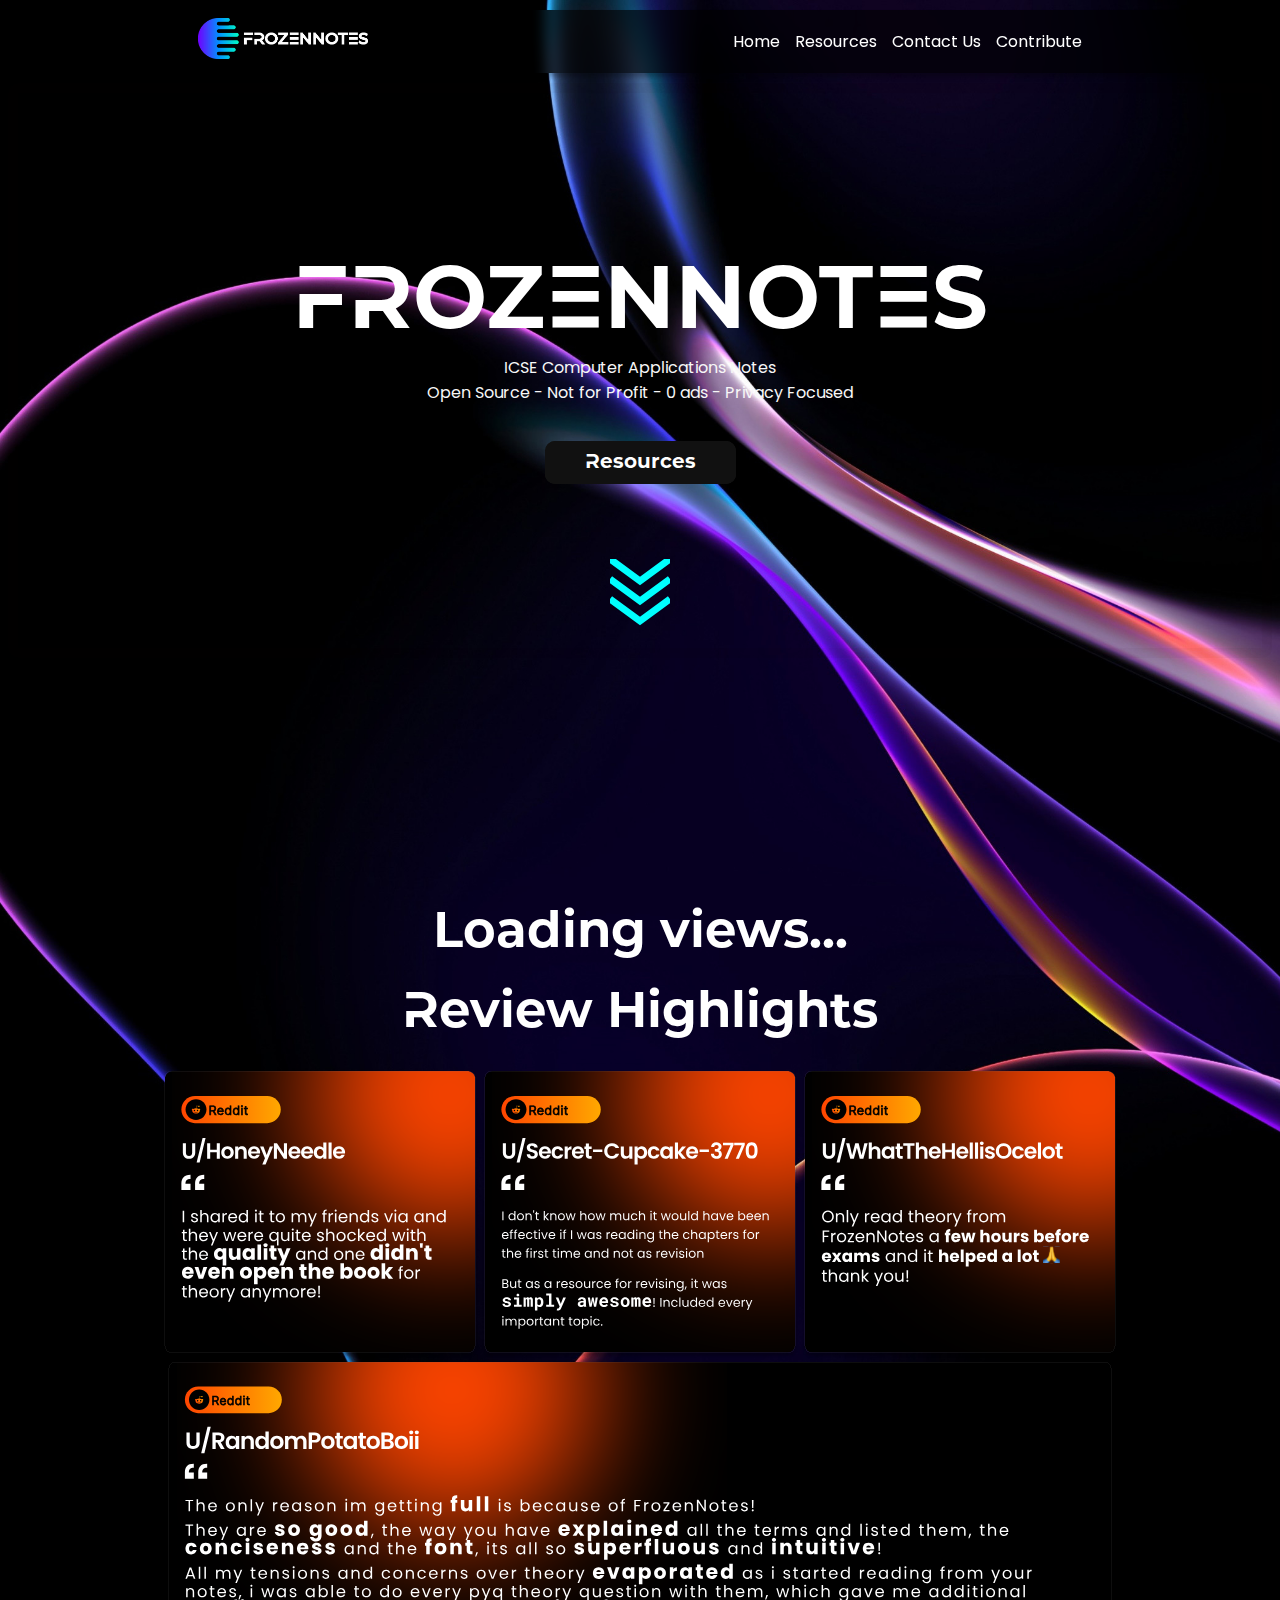
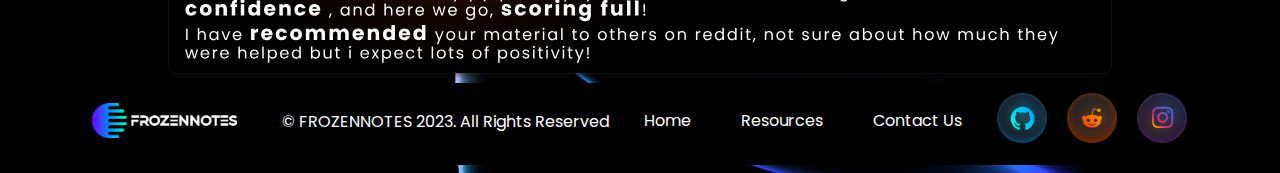
==== commit 672d33b3: "Fixed "Apllications" and "resoruces"" ====
--- a/index.html
+++ b/index.html
@@ -6,6 +6,7 @@
 <html lang="en" data-lt-installed="true">
 
 <head>
+    <meta name="viewport" content="width=device-width, initial-scale=1.0">
     <meta charset="UTF-8">
     <title>FrozenNotes</title>
     <link rel="shortcut icon" href="res/favicon.ico" type="image/x-icon">
@@ -50,7 +51,7 @@
         <center>
             <div class="hero">
                 <h1 class="herotext" id="ht">FROZENNOTES</h1>
-                <p class="herosub">ICSE Computer Apllications Notes<br>Open Source - Not for Profit - 0 ads - Privacy
+                <p class="herosub">ICSE Computer Applications Notes<br>Open Source - Not for Profit - 0 ads - Privacy
                     Focused</p>
                 <a href="resources.html" class="bn5">Resources</a>
                 <br>
@@ -86,7 +87,7 @@
                 <a href="/"><img src="res/namelogo.png" class="footimg"></a>
                 <p class="footxt">© FROZENNOTES 2023. All Rights Reserved</p>
                 <a href="/" class="footlink">Home</a>
-                <a href="resources.html" class="footlink">Resoruces</a>
+                <a href="resources.html" class="footlink">Resources</a>
                 <a href="support.html" class="footlink">Contact Us</a>
                 <br>
                 <a href="https://github.com/FrozenNotes"><img src="res/github.png" class="sm"></a>
@@ -100,4 +101,4 @@
      <script defer src='https://static.cloudflareinsights.com/beacon.min.js'
      data-cf-beacon='{"token": "37dfe70baa8745048c1b51f252ea86f9"}'></script><!-- End Cloudflare Web Analytics -->
 </body>
-</html>+</html>
--- a/styles/styles.css
+++ b/styles/styles.css
@@ -509,6 +509,93 @@
 .bn30:hover .text {
   background-image: linear-gradient(-45deg, #4568dc, #b06ab3);
 }
+/*-------------------------*/
+.uid {
+  height: 40px;
+  border-radius: 7px;
+  background: #191919;
+  color: #fff;
+  border: 0;
+  padding-left: 20px;
+}
+#inp2{
+  margin-top: 15px;
+}
+#funtext
+{
+  color: white;
+  font-size: 20px;
+  font-family: Montserrat;
+  font-weight: 600;
+}
+#funtxt
+{
+  color: #fff;
+  font-family: Montserrat;
+  font-size: 120%;
+}
+.swbtns
+{
+  width: 50px;
+  font-size: x-large;
+  color: white;
+  background: #191919;
+  border: 0;
+  padding: 10px;
+  border-radius: 10px;
+  box-shadow: 1px 1px 1px rgb(15, 15, 15);
+  transition: ease-in 250ms;
+}
+.swbtns:hover{
+  background: rgb(17, 17, 17);
+  border-radius: 7px;
+}
+
+/*----------------------------*/
+#video {
+  border: 0px solid black;
+  width: 320px;
+  height: 240px;
+}
+
+#photo {
+  border: 0px solid black;
+  width: 320px;
+  height: 240px;
+}
+
+#canvas {
+  display: none;
+}
+
+.camera {
+  width: 340px;
+  display: inline-block;
+  background: #ddd;
+  border-radius: 7px;
+  margin-bottom: 10px;
+}
+
+.output {
+  width: 340px;
+  display: inline-block;
+}
+
+.contentarea {
+  font-size: 16px;
+  font-family: Arial;
+  text-align: center;
+}
+
+.imgcont{
+  width: 100%;
+}
+
+#imgel{
+  width: 85%;
+}
+/*----------------------*/
+
 @media screen and (max-width: 800px) {
     .column {
       -ms-flex: 100%;
@@ -544,6 +631,9 @@
   #lrph{
     display: block;
   }
+  .bn5{
+    margin-top: 10px;
+  }
 }
 @media screen and (max-width: 920px){
   .foot{
@@ -585,4 +675,4 @@
   .dropdown_menu.show{
     height: 0 !important;
   }
-}+}
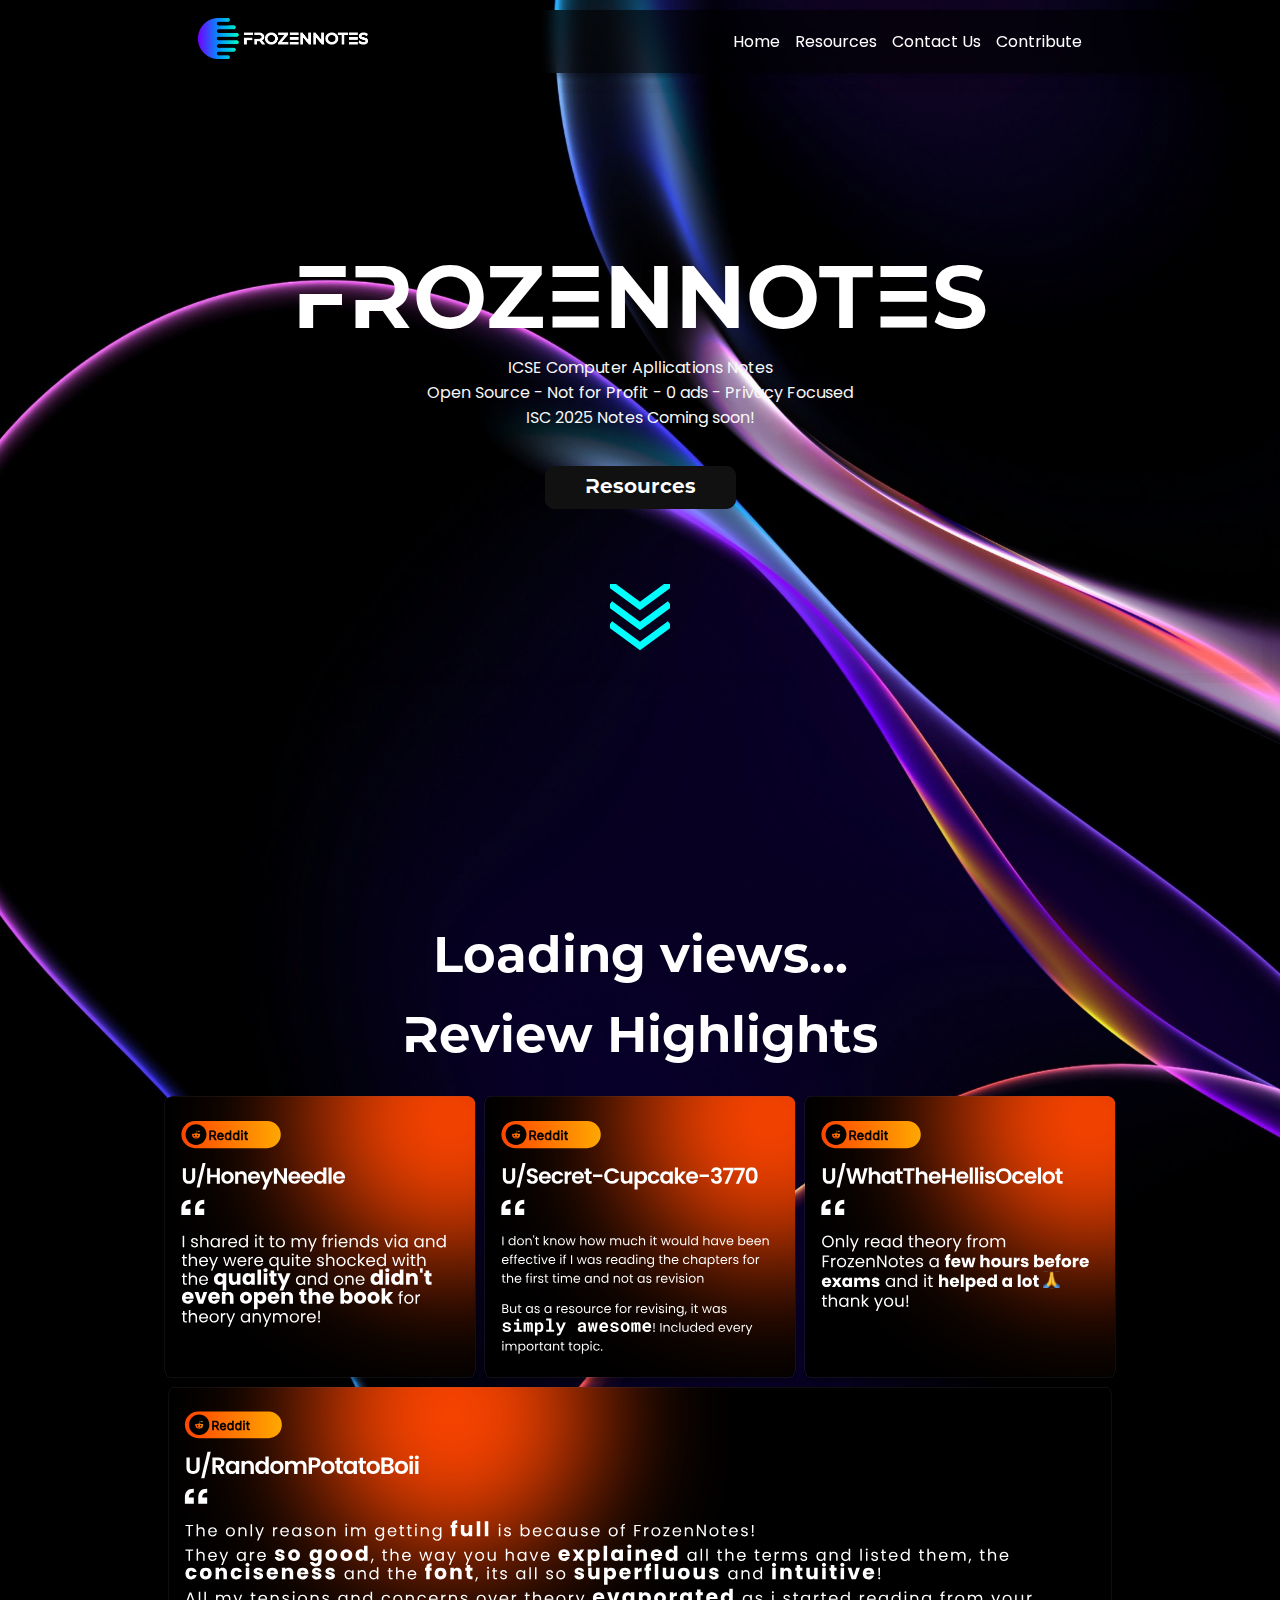
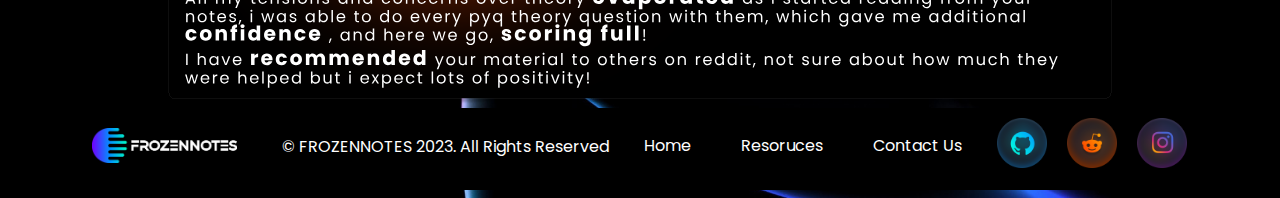
==== commit 8c30b48c: "UPDATE" ====
--- a/index.html
+++ b/index.html
@@ -51,8 +51,8 @@
         <center>
             <div class="hero">
                 <h1 class="herotext" id="ht">FROZENNOTES</h1>
-                <p class="herosub">ICSE Computer Applications Notes<br>Open Source - Not for Profit - 0 ads - Privacy
-                    Focused</p>
+                <p class="herosub">ICSE Computer Apllications Notes<br>Open Source - Not for Profit - 0 ads - Privacy
+                    Focused<br>ISC 2025 Notes Coming soon!</p>
                 <a href="resources.html" class="bn5">Resources</a>
                 <br>
                 <a href="#reviews">
@@ -87,7 +87,7 @@
                 <a href="/"><img src="res/namelogo.png" class="footimg"></a>
                 <p class="footxt">© FROZENNOTES 2023. All Rights Reserved</p>
                 <a href="/" class="footlink">Home</a>
-                <a href="resources.html" class="footlink">Resources</a>
+                <a href="resources.html" class="footlink">Resoruces</a>
                 <a href="support.html" class="footlink">Contact Us</a>
                 <br>
                 <a href="https://github.com/FrozenNotes"><img src="res/github.png" class="sm"></a>
@@ -101,4 +101,4 @@
      <script defer src='https://static.cloudflareinsights.com/beacon.min.js'
      data-cf-beacon='{"token": "37dfe70baa8745048c1b51f252ea86f9"}'></script><!-- End Cloudflare Web Analytics -->
 </body>
-</html>
+</html>